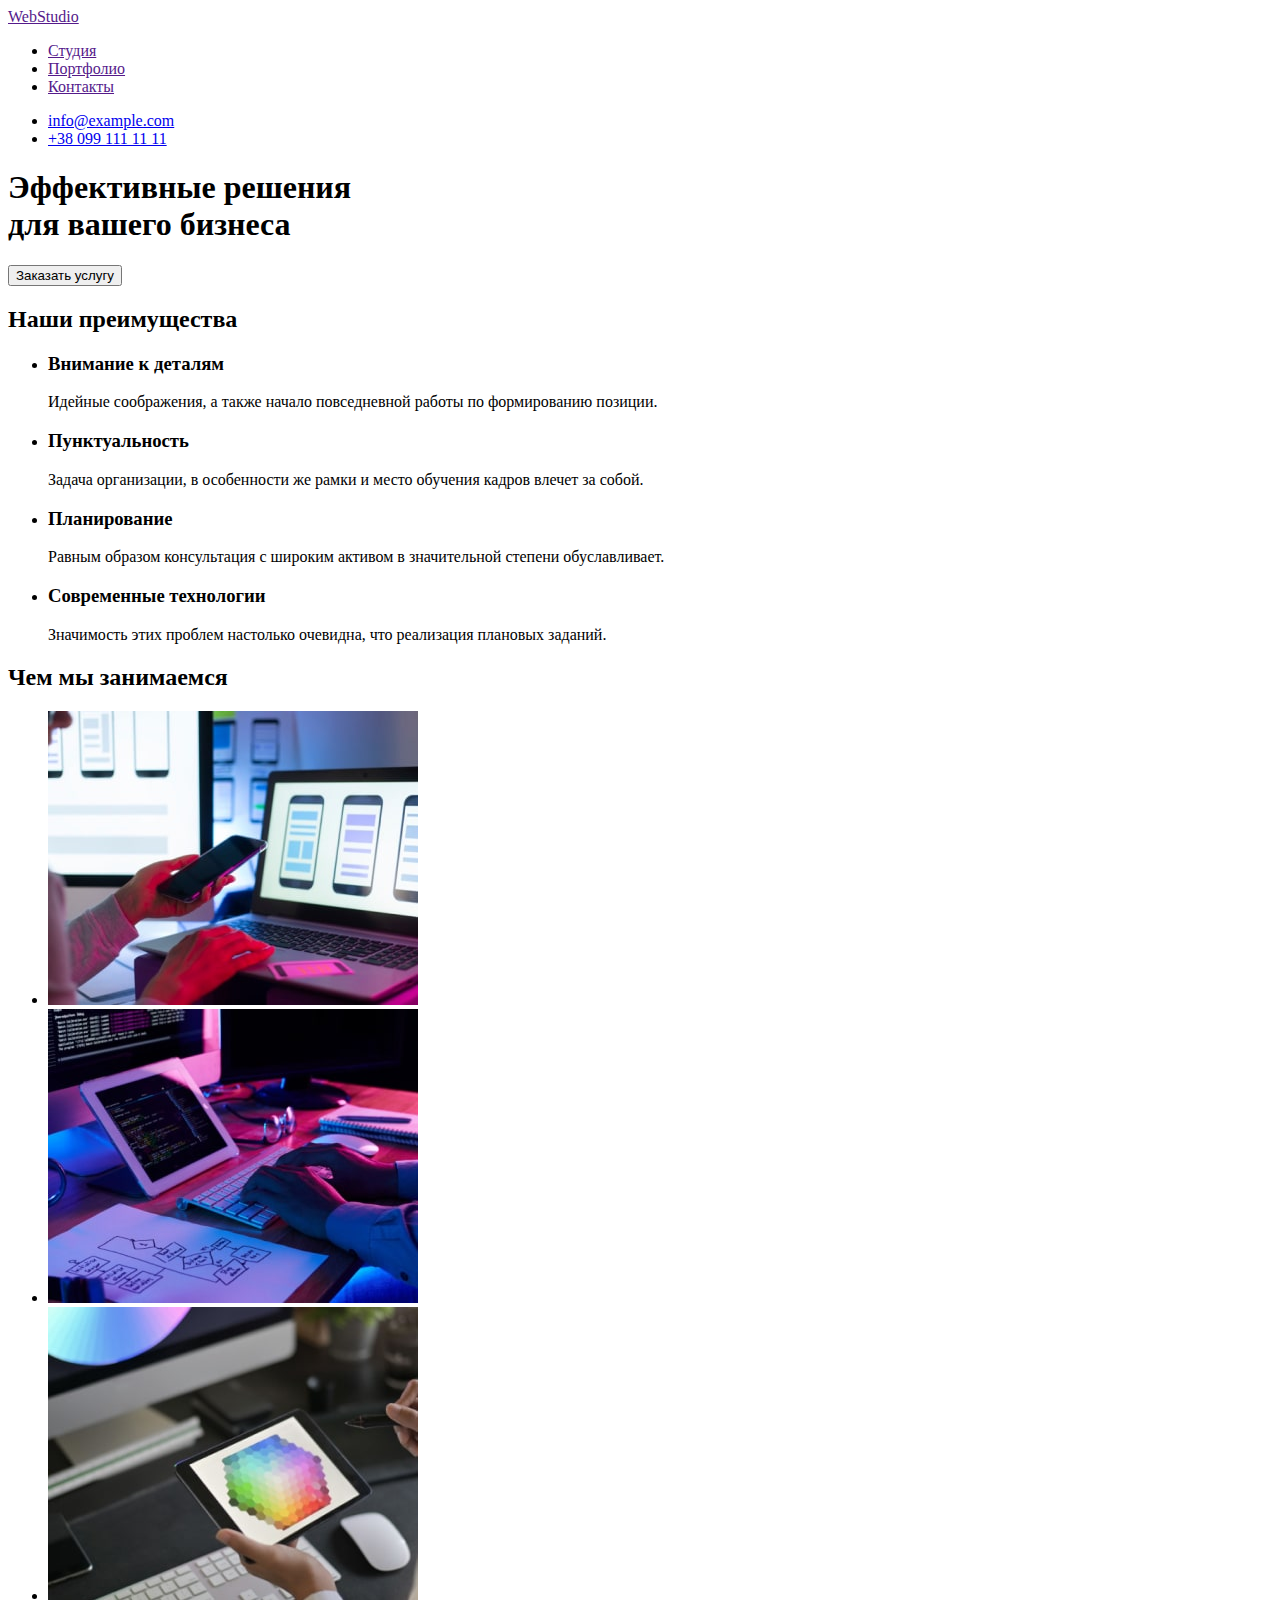
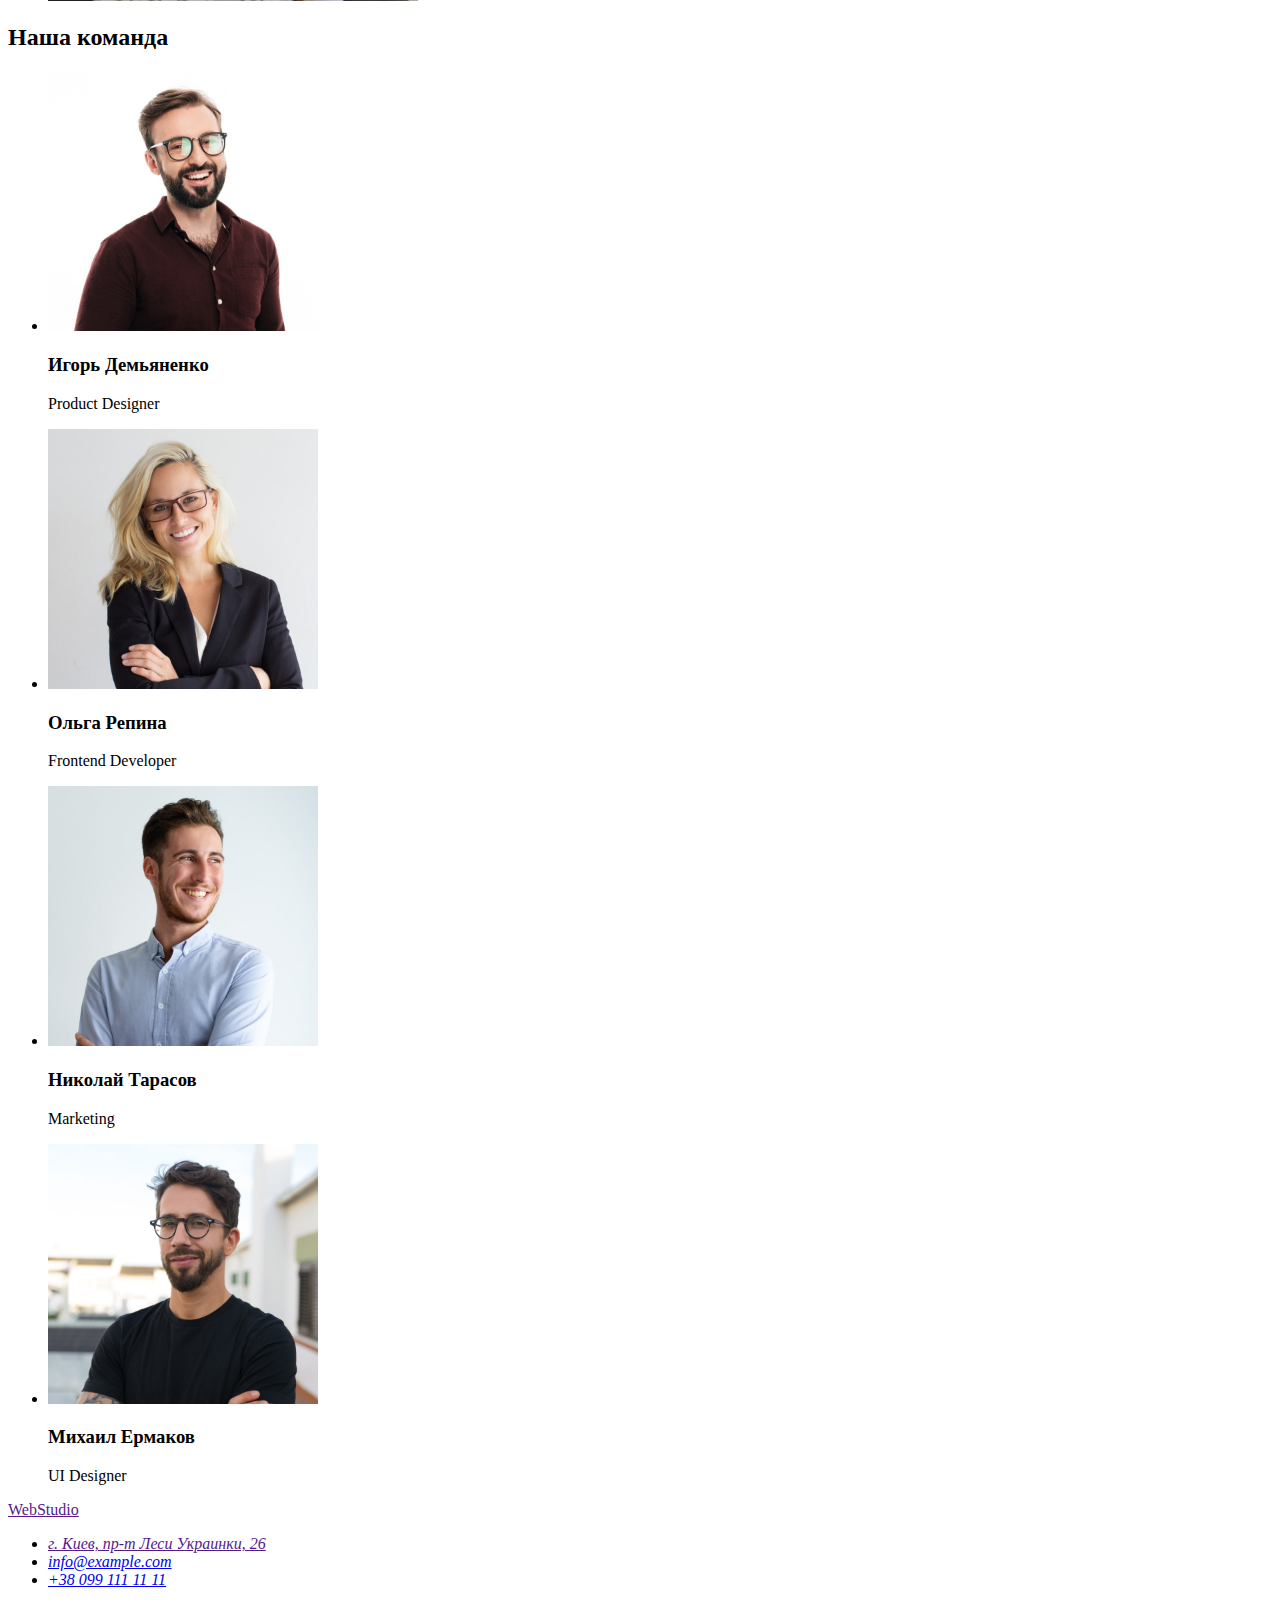
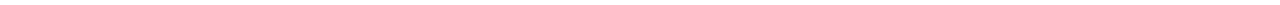
==== index.html @ 64283090 "add hw 01" ====
<!DOCTYPE html>
<html lang="ru">

<head>
    <meta charset="UTF-8">
    <meta http-equiv="X-UA-Compatible" content="IE=edge">
    <meta name="viewport" content="width=device-width, initial-scale=1.0">
    <title>Студия</title>
</head>

<body>

    <!---Header navigation-->

    <header>
        <nav>
            <a href="" lang="en">WebStudio</a>
            <ul>
                <li>
                    <a href="">Студия</a>
                </li>
                <li>
                    <a href="">Портфолио</a>
                </li>
                <li>
                    <a href="">Контакты</a>
                </li>
            </ul>
        </nav>
        <ul>
            <li>
                <a href="mailto:info@example.com">info@example.com</a>
            </li>
            <li>
                <a href="tel:+380991111111">+38 099 111 11 11</a>
            </li>
        </ul>
    </header>

    <!--Main section-->

    <main>

        <!---Banner-->

        <section>
            <h1>Эффективные решения <br /> для вашего бизнеса</h1>
            <button type="button">Заказать услугу</button>
        </section>

        <!---Our advantages-->

        <section>
            <h2>Наши преимущества</h2>
            <ul>
                <li>
                    <h3>Внимание к деталям</h3>
                    <p>Идейные соображения, а также начало повседневной работы по формированию позиции.</p>
                </li>
                <li>
                    <h3>Пунктуальность</h3>
                    <p>Задача организации, в особенности же рамки и место обучения кадров влечет за собой.</p>
                </li>
                <li>
                    <h3>Планирование</h3>
                    <p>Равным образом консультация с широким активом в значительной степени обуславливает.</p>
                </li>
                <li>
                    <h3>Современные технологии</h3>
                    <p>Значимость этих проблем настолько очевидна, что реализация плановых заданий.</p>
                </li>
            </ul>
        </section>

        <!---Our services-->

        <section>
            <h2>Чем мы занимаемся</h2>
            <ul>
                <li><img src="./images/img_2-min.jpg" alt="Адаптация сайта" width="370" height="294"></li>
                <li><img src="./images/img_1-min.jpg" alt="Создание сайта" width="370" height="294"></li>
                <li><img src="./images/img_3-min.jpg" alt="Создание дизайна" width="370" height="294"></li>
            </ul>
        </section>

        <!---Our team-->

        <section>
            <h2>Наша команда</h2>
            <ul>
                <li>
                    <img src="./images/Photo_1-min.jpg" alt="Дизайнер-Игорь Демьяненко" width="270" height="260">
                    <h3>Игорь Демьяненко</h3>
                    <p lang="en">Product Designer</p>
                </li>
                <li>
                    <img src="./images/Photo_2-min.jpg" alt="Разработчик-Ольга Репина" width="270" height="260">
                    <h3>Ольга Репина</h3>
                    <p lang="en">Frontend Developer</p>
                </li>
                <li>
                    <img src="./images/Photo_3-min.jpg" alt="Маркетолог-Николай Тарасов" width="270" height="260">
                    <h3>Николай Тарасов</h3>
                    <p lang="en">Marketing</p>
                </li>
                <li>
                    <img src="./images/Photo_4-min.jpg" alt="Дизайнер-Михаил Ермаков" width="270" height="260">
                    <h3>Михаил Ермаков</h3>
                    <p lang="en">UI Designer</p>
                </li>
            </ul>
        </section>
    </main>

    <!--Footer section-->

    <footer>
        <a href="" lang="en">WebStudio</a>
        <address> 
            <ul>
                <li><a href="">г. Киев, пр-т Леси Украинки, 26</a></li>
                <li><a href="mailto:info@example.com">info@example.com</a></li>
                <li><a href="tel:+380991111111">+38 099 111 11 11</a></li>
            </ul>
        </address>
    </footer>
</body>

</html>
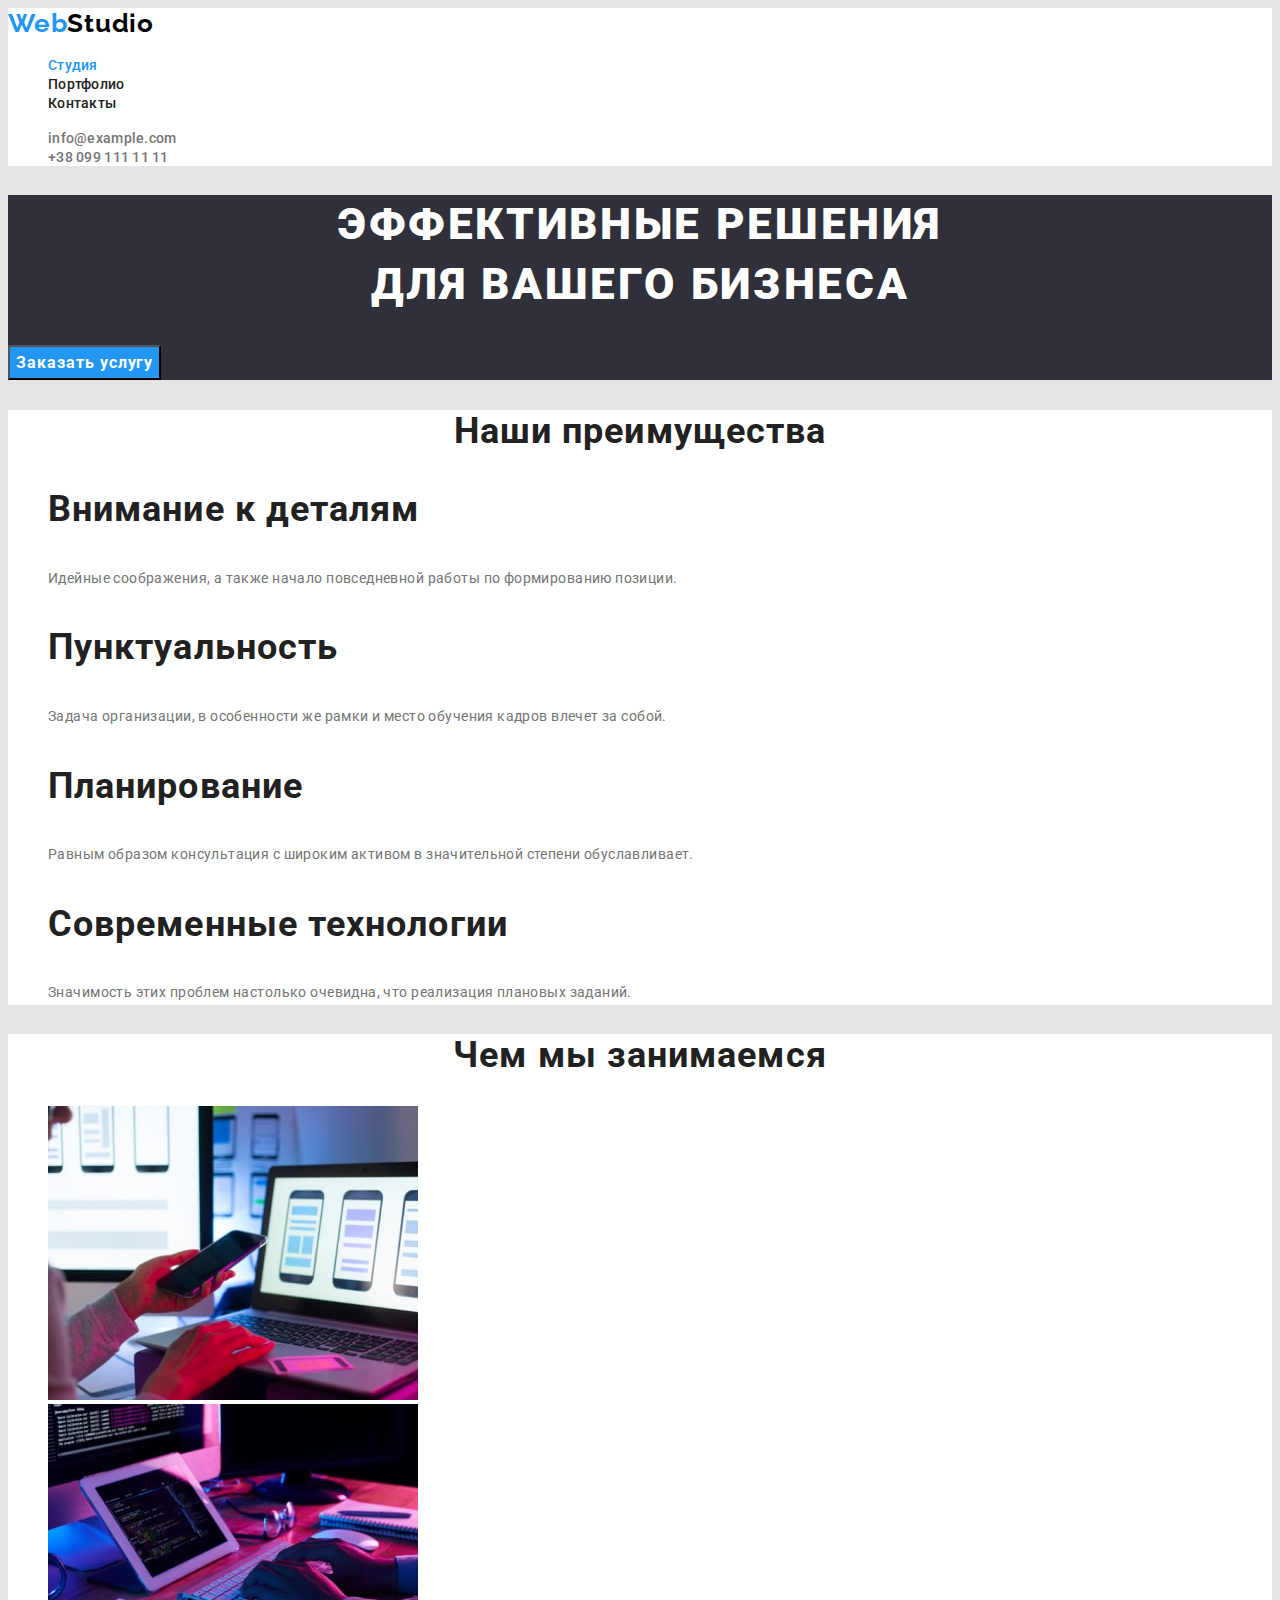
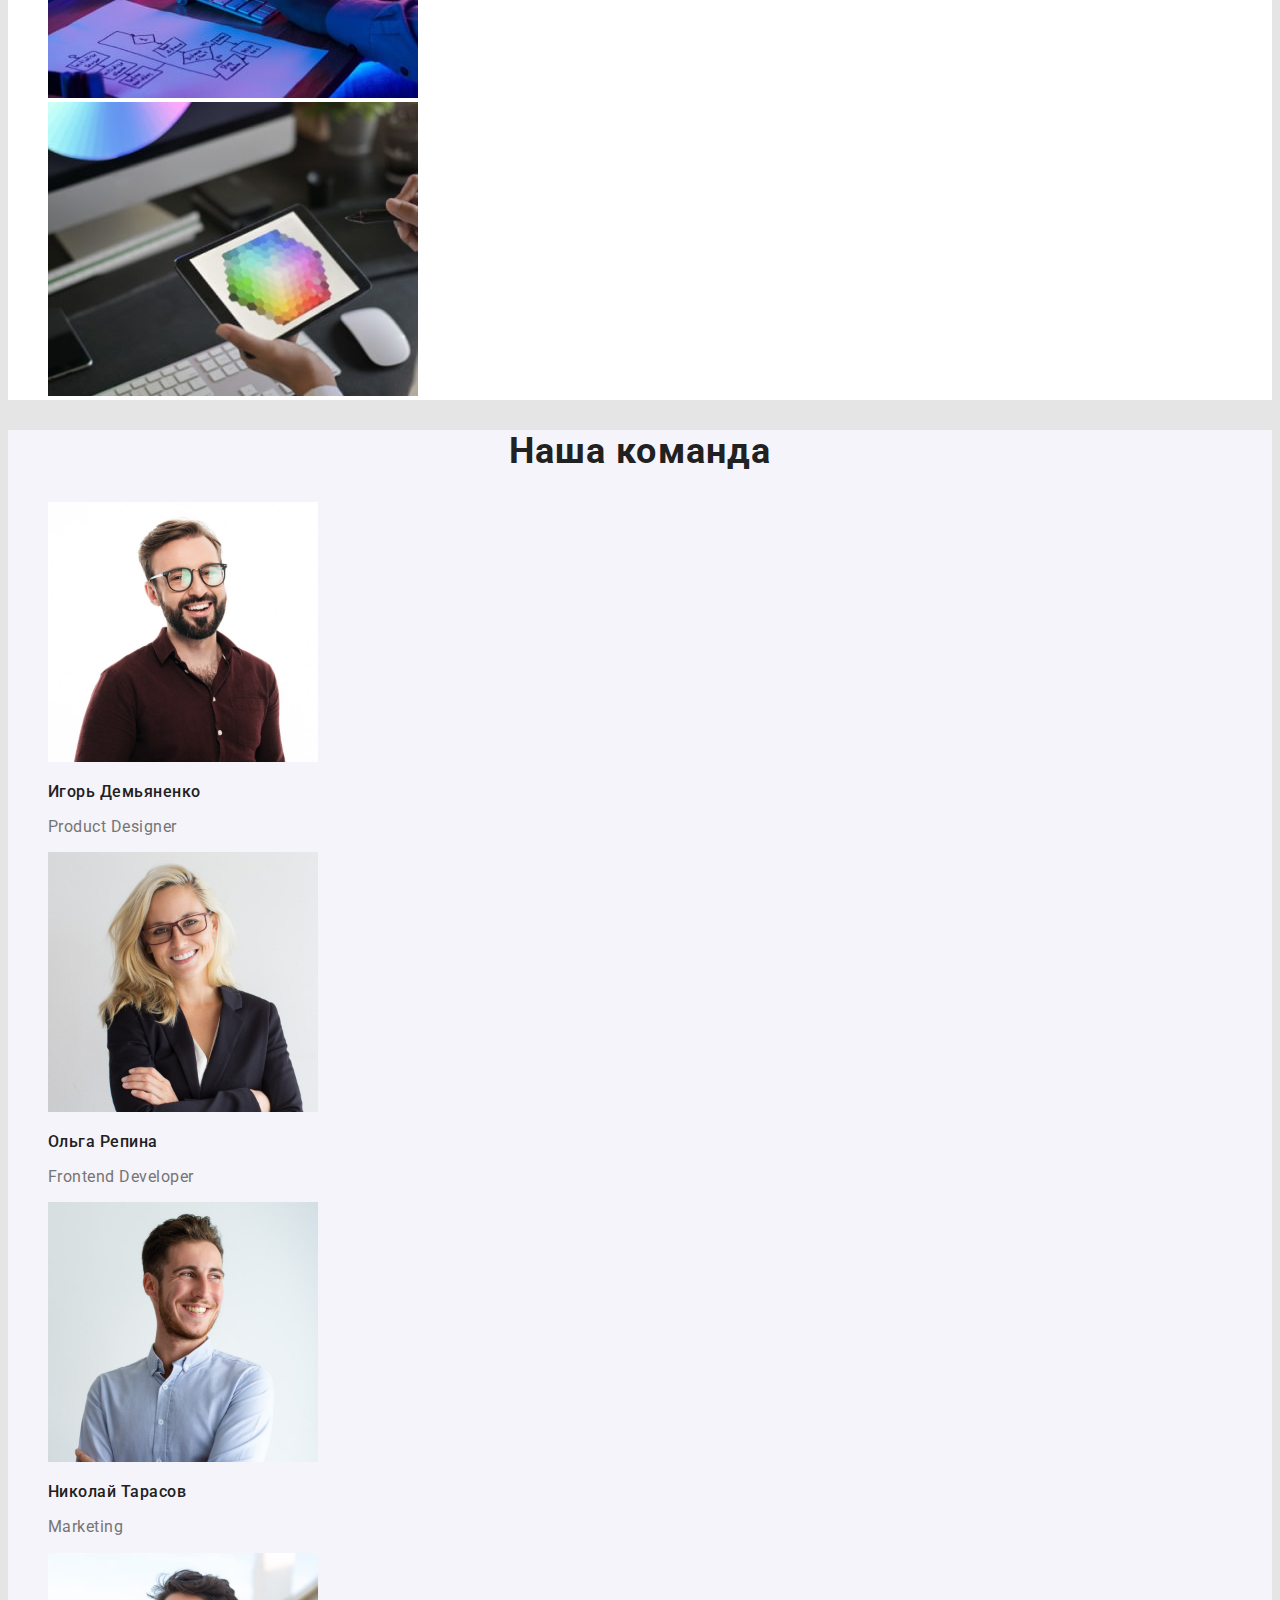
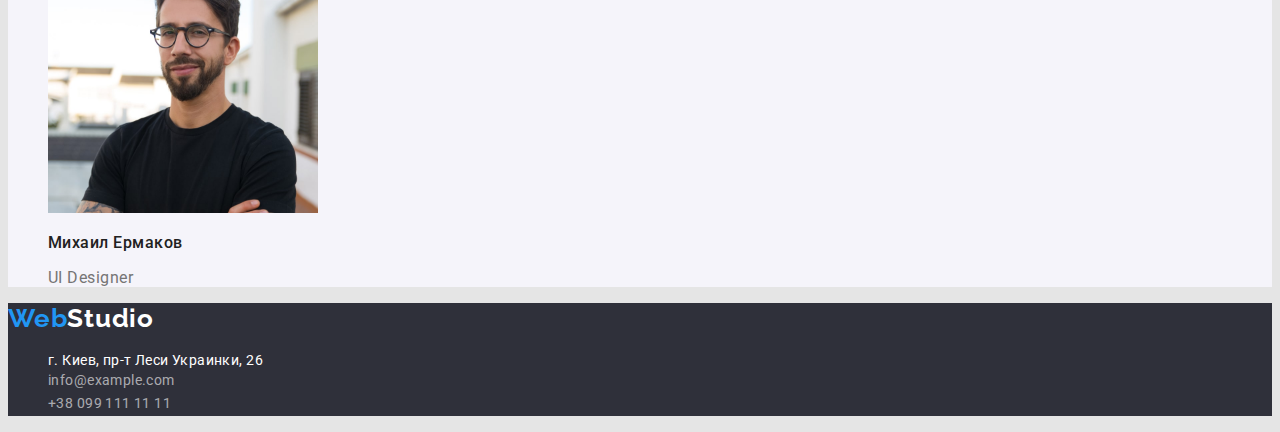
==== commit e9dab973: "add styles" ====
--- a/index.html
+++ b/index.html
@@ -5,34 +5,40 @@
     <meta charset="UTF-8">
     <meta http-equiv="X-UA-Compatible" content="IE=edge">
     <meta name="viewport" content="width=device-width, initial-scale=1.0">
+    <link rel="preconnect" href="https://fonts.googleapis.com">
+    <link rel="preconnect" href="https://fonts.gstatic.com" crossorigin>
+    <link href="https://fonts.googleapis.com/css2?family=Raleway:wght@700&family=Roboto:wght@400;500;700;900&display=swap"
+        rel="stylesheet">
     <title>Студия</title>
+    <link rel="stylesheet" href="./css/styles.css">
 </head>
 
 <body>
 
     <!---Header navigation-->
 
-    <header>
-        <nav>
-            <a href="" lang="en">WebStudio</a>
-            <ul>
-                <li>
-                    <a href="">Студия</a>
+    <header class="header">
+        <nav class="header-nav">
+            <a class="link header-logo" href="./index.html" lang="en" > 
+            <span class="logo-accent">Web</span>Studio</a>
+            <ul class="list header-list">
+                <li class="header-item">
+                    <a class="link header-link current" href="./index.html" rel="noreferrer">Студия</a>
                 </li>
-                <li>
-                    <a href="">Портфолио</a>
+                <li class="header-item">
+                    <a class="link header-link" href="./portfolio.html">Портфолио</a>
                 </li>
-                <li>
-                    <a href="">Контакты</a>
+                <li class="header-item">
+                    <a class="link header-link" href="">Контакты</a>
                 </li>
             </ul>
         </nav>
-        <ul>
-            <li>
-                <a href="mailto:info@example.com">info@example.com</a>
+        <ul class="list contact-list">
+            <li class="contact-item">
+                <a class="link contact-link" href="mailto:info@example.com">info@example.com</a>
             </li>
-            <li>
-                <a href="tel:+380991111111">+38 099 111 11 11</a>
+            <li class="contact-item">
+                <a class="link contact-link" href="tel:+380991111111">+38 099 111 11 11</a>
             </li>
         </ul>
     </header>
@@ -41,72 +47,72 @@
 
     <main>
 
-        <!---Banner-->
+        <!---Hero-->
 
-        <section>
-            <h1>Эффективные решения <br /> для вашего бизнеса</h1>
-            <button type="button">Заказать услугу</button>
+        <section class="hero">
+            <h1 class="hero-title">Эффективные решения <br /> для вашего бизнеса</h1>
+            <button class="hero-btn cursor" type="button">Заказать услугу</button>
         </section>
 
         <!---Our advantages-->
 
-        <section>
-            <h2>Наши преимущества</h2>
-            <ul>
+        <section class="advantages">
+            <h2 class="advantages-section-title">Наши преимущества</h2>
+            <ul class="list advantages-list">
                 <li>
-                    <h3>Внимание к деталям</h3>
-                    <p>Идейные соображения, а также начало повседневной работы по формированию позиции.</p>
+                    <h3 class="advantages-title">Внимание к деталям</h3>
+                    <p class="advantages-description">Идейные соображения, а также начало повседневной работы по формированию позиции.</p>
                 </li>
                 <li>
-                    <h3>Пунктуальность</h3>
-                    <p>Задача организации, в особенности же рамки и место обучения кадров влечет за собой.</p>
+                    <h3 class="advantages-title">Пунктуальность</h3>
+                    <p class="advantages-description">Задача организации, в особенности же рамки и место обучения кадров влечет за собой.</p>
                 </li>
                 <li>
-                    <h3>Планирование</h3>
-                    <p>Равным образом консультация с широким активом в значительной степени обуславливает.</p>
+                    <h3 class="advantages-title">Планирование</h3>
+                    <p class="advantages-description">Равным образом консультация с широким активом в значительной степени обуславливает.</p>
                 </li>
                 <li>
-                    <h3>Современные технологии</h3>
-                    <p>Значимость этих проблем настолько очевидна, что реализация плановых заданий.</p>
+                    <h3 class="advantages-title">Современные технологии</h3>
+                    <p class="advantages-description">Значимость этих проблем настолько очевидна, что реализация плановых заданий.</p>
                 </li>
             </ul>
         </section>
 
         <!---Our services-->
 
-        <section>
-            <h2>Чем мы занимаемся</h2>
-            <ul>
-                <li><img src="./images/img_2-min.jpg" alt="Адаптация сайта" width="370" height="294"></li>
-                <li><img src="./images/img_1-min.jpg" alt="Создание сайта" width="370" height="294"></li>
-                <li><img src="./images/img_3-min.jpg" alt="Создание дизайна" width="370" height="294"></li>
+        <section class="services">
+            <h2 class="services-section-title">Чем мы занимаемся</h2>
+            <ul class="list services-list">
+                <li class="services-item"><img src="./images/img_2-min.jpg" alt="Адаптация сайта" width="370" height="294"></li>
+                <li class="services-item"><img src="./images/img_1-min.jpg" alt="Создание сайта" width="370" height="294"></li>
+                <li class="services-item"><img src="./images/img_3-min.jpg" alt="Создание дизайна" width="370" height="294"></li>
             </ul>
         </section>
 
         <!---Our team-->
 
-        <section>
-            <h2>Наша команда</h2>
-            <ul>
-                <li>
+        <section class="team">
+            <h2 class="team-section-title">Наша команда</h2>
+            <ul class="list team-list">
+                <li class="team-item">
                     <img src="./images/Photo_1-min.jpg" alt="Дизайнер-Игорь Демьяненко" width="270" height="260">
-                    <h3>Игорь Демьяненко</h3>
-                    <p lang="en">Product Designer</p>
+                    <h3 class="team-title">Игорь Демьяненко</h3>
+                    <p class="team-name" lang="en">Product Designer</p>
                 </li>
-                <li>
+                <li class="team-item">
                     <img src="./images/Photo_2-min.jpg" alt="Разработчик-Ольга Репина" width="270" height="260">
-                    <h3>Ольга Репина</h3>
-                    <p lang="en">Frontend Developer</p>
+                    <h3 class="team-title">Ольга Репина</h3>
+                    <p class="team-name" lang="en">Frontend Developer</p>
                 </li>
-                <li>
+                <li class="team-item">
                     <img src="./images/Photo_3-min.jpg" alt="Маркетолог-Николай Тарасов" width="270" height="260">
-                    <h3>Николай Тарасов</h3>
-                    <p lang="en">Marketing</p>
+                    <h3 class="team-title">Николай Тарасов</h3>
+                    <p class="team-name" lang="en">Marketing</p>
                 </li>
-                <li>
+                <li class="team-item">
                     <img src="./images/Photo_4-min.jpg" alt="Дизайнер-Михаил Ермаков" width="270" height="260">
-                    <h3>Михаил Ермаков</h3>
-                    <p lang="en">UI Designer</p>
+                    <h3 class="team-title">Михаил Ермаков</h3>
+                    <p class="team-name" lang="en">UI Designer</p>
                 </li>
             </ul>
         </section>
@@ -114,13 +120,13 @@
 
     <!--Footer section-->
 
-    <footer>
-        <a href="" lang="en">WebStudio</a>
-        <address> 
-            <ul>
-                <li><a href="">г. Киев, пр-т Леси Украинки, 26</a></li>
-                <li><a href="mailto:info@example.com">info@example.com</a></li>
-                <li><a href="tel:+380991111111">+38 099 111 11 11</a></li>
+    <footer class="footer">
+        <a class="link footer-logo" href="./index.html" lang="en"> <span class="logo-accent">Web</span>Studio</a>
+        <address class="address"> 
+            <ul class="list address-list">
+                <li><a class="link address-link" href="">г. Киев, пр-т Леси Украинки, 26</a></li>
+                <li><a class="link mail-link" href="mailto:info@example.com">info@example.com</a></li>
+                <li><a class="link tel-link" href="tel:+380991111111">+38 099 111 11 11</a></li>
             </ul>
         </address>
     </footer>
--- a/css/styles.css
+++ b/css/styles.css
@@ -0,0 +1,243 @@
+:root {
+  --main-title-color: #212121;
+  --accent-title-color: #ffffff;
+  --main-text-color: #757575;
+  --second-text-color: #ffffff;
+  --accent-text-color: #2196f3;
+  --main-section-background-color: #ffffff;
+  --second-section-background-color: #f5f4fa;
+  --accent-section-background-color: #2f303a;
+  --main-btn-color: #ffffff;
+  --second-btn-color: #212121;
+  --main-btn-background-color: #2196f3;
+  --second-btn-background-color: #f5f4fa;
+}
+
+body {
+  font-family: Roboto, sans-serif;
+  color: #757575;
+  background-color: #e5e5e5;
+}
+
+.list {
+  list-style: none;
+}
+
+.link {
+  text-decoration: none;
+}
+.cursor {
+  cursor: pointer;
+}
+
+/*------------Header styles------------------*/
+
+.header-link.current {
+  color: var(--accent-text-color);
+}
+
+.header {
+  background-color: var(--main-section-background-color);
+}
+.header-logo {
+  font-family: Raleway;
+  font-weight: 700;
+  font-size: 26px;
+  line-height: 1.19;
+  letter-spacing: 0.03em;
+  color: #000000;
+}
+
+.logo-accent {
+  font-family: Raleway;
+  font-weight: 700;
+  font-size: 26px;
+  line-height: 1.19;
+  letter-spacing: 0.03em;
+  color: var(--accent-text-color);
+}
+
+.header-link {
+  font-weight: 500;
+  font-size: 14px;
+  line-height: 1.14;
+  letter-spacing: 0.02em;
+  color: var(--main-title-color);
+}
+
+.contact-link {
+  font-weight: 500;
+  font-size: 14px;
+  line-height: 1.14;
+  letter-spacing: 0.02em;
+  color: var(--main-text-color);
+}
+
+.contact-link:hover,
+:focus {
+  color: var(--accent-text-color);
+}
+
+/*------------Hero styles------------------*/
+
+.hero {
+  background-color: var(--accent-section-background-color);
+}
+
+.hero-title {
+  font-weight: 900;
+  font-size: 44px;
+  line-height: 1.36;
+  text-align: center;
+  letter-spacing: 0.06em;
+  text-transform: uppercase;
+  color: var(--accent-title-color);
+}
+
+.hero-btn {
+  background-color: var(--main-btn-background-color);
+  font-family: inherit;
+  font-weight: 700;
+  font-size: 16px;
+  line-height: 1.87;
+  letter-spacing: 0.06em;
+  color: var(--main-btn-color);
+}
+
+/*------------Advantages styles ------------------*/
+
+.advantages {
+  background-color: var(--main-section-background-color);
+}
+
+.advantages-section-title,
+.services-section-title,
+.team-section-title {
+  font-weight: 700;
+  font-size: 36px;
+  line-height: 1.17;
+  text-align: center;
+  letter-spacing: 0.03em;
+  color: var(--main-title-color);
+}
+
+.advantages-title {
+  font-weight: 700;
+  font-size: 36px;
+  line-height: 1.17;
+  letter-spacing: 0.03em;
+  color: var(--main-title-color);
+}
+
+.advantages-description {
+  font-size: 14px;
+  line-height: 1.71;
+  letter-spacing: 0.03em;
+}
+
+.services {
+  background-color: var(--main-section-background-color);
+}
+
+/*------------Team styles------------------*/
+
+.team {
+  background-color: var(--second-section-background-color);
+}
+.team-title {
+  font-weight: 500;
+  font-size: 16px;
+  line-height: 1.19;
+  letter-spacing: 0.03em;
+  color: var(--main-title-color);
+}
+
+.team-name {
+  font-size: 16px;
+  line-height: 1.19;
+  letter-spacing: 0.03em;
+}
+
+/*------------Footer styles------------------*/
+
+.footer {
+  background-color: var(--accent-section-background-color);
+}
+
+.footer-logo {
+  font-family: Raleway;
+  font-weight: 700;
+  font-size: 26px;
+  line-height: 1.19;
+  letter-spacing: 0.03em;
+  color: var(--second-text-color);
+}
+
+.address-link {
+  font-size: 14px;
+  font-style: normal;
+  line-height: 1.71px;
+  letter-spacing: 0.03em;
+  color: var(--second-text-color);
+}
+
+.mail-link,
+.tel-link {
+  font-style: normal;
+  font-size: 14px;
+  line-height: 1.71;
+  letter-spacing: 0.03em;
+  color: rgba(255, 255, 255, 0.6);
+}
+
+.mail-link:hover,
+:focus,
+.tel-link:hover,
+:focus {
+  color: var(--second-text-color);
+}
+
+/*------------Portfolio page styles------------------*/
+
+.portfolio {
+  background-color: var(--main-section-background-color);
+}
+
+.portfolio-section-title {
+  font-weight: 700;
+  font-size: 36px;
+  line-height: 1.17;
+  text-align: center;
+  letter-spacing: 0.03em;
+  color: var(--main-title-color);
+}
+.portfolio-nav-btn {
+  background-color: var(--second-btn-background-color);
+  font-family: inherit;
+  font-weight: 500;
+  font-size: 16px;
+  line-height: 1.62;
+  letter-spacing: 0.03em;
+  color: var(--second-btn-color);
+}
+
+.portfolio-nav-btn:hover,
+:focus {
+  background-color: var(--main-btn-background-color);
+  color: var(--main-btn-color);
+}
+
+.portfolio-title {
+  font-weight: 700;
+  font-size: 18px;
+  line-height: 2;
+  letter-spacing: 0.06em;
+  color: var(--main-title-color);
+}
+
+.portfolio-description {
+  font-size: 16px;
+  line-height: 1.87;
+  letter-spacing: 0.03em;
+  color: var(--main-text-color);
+}
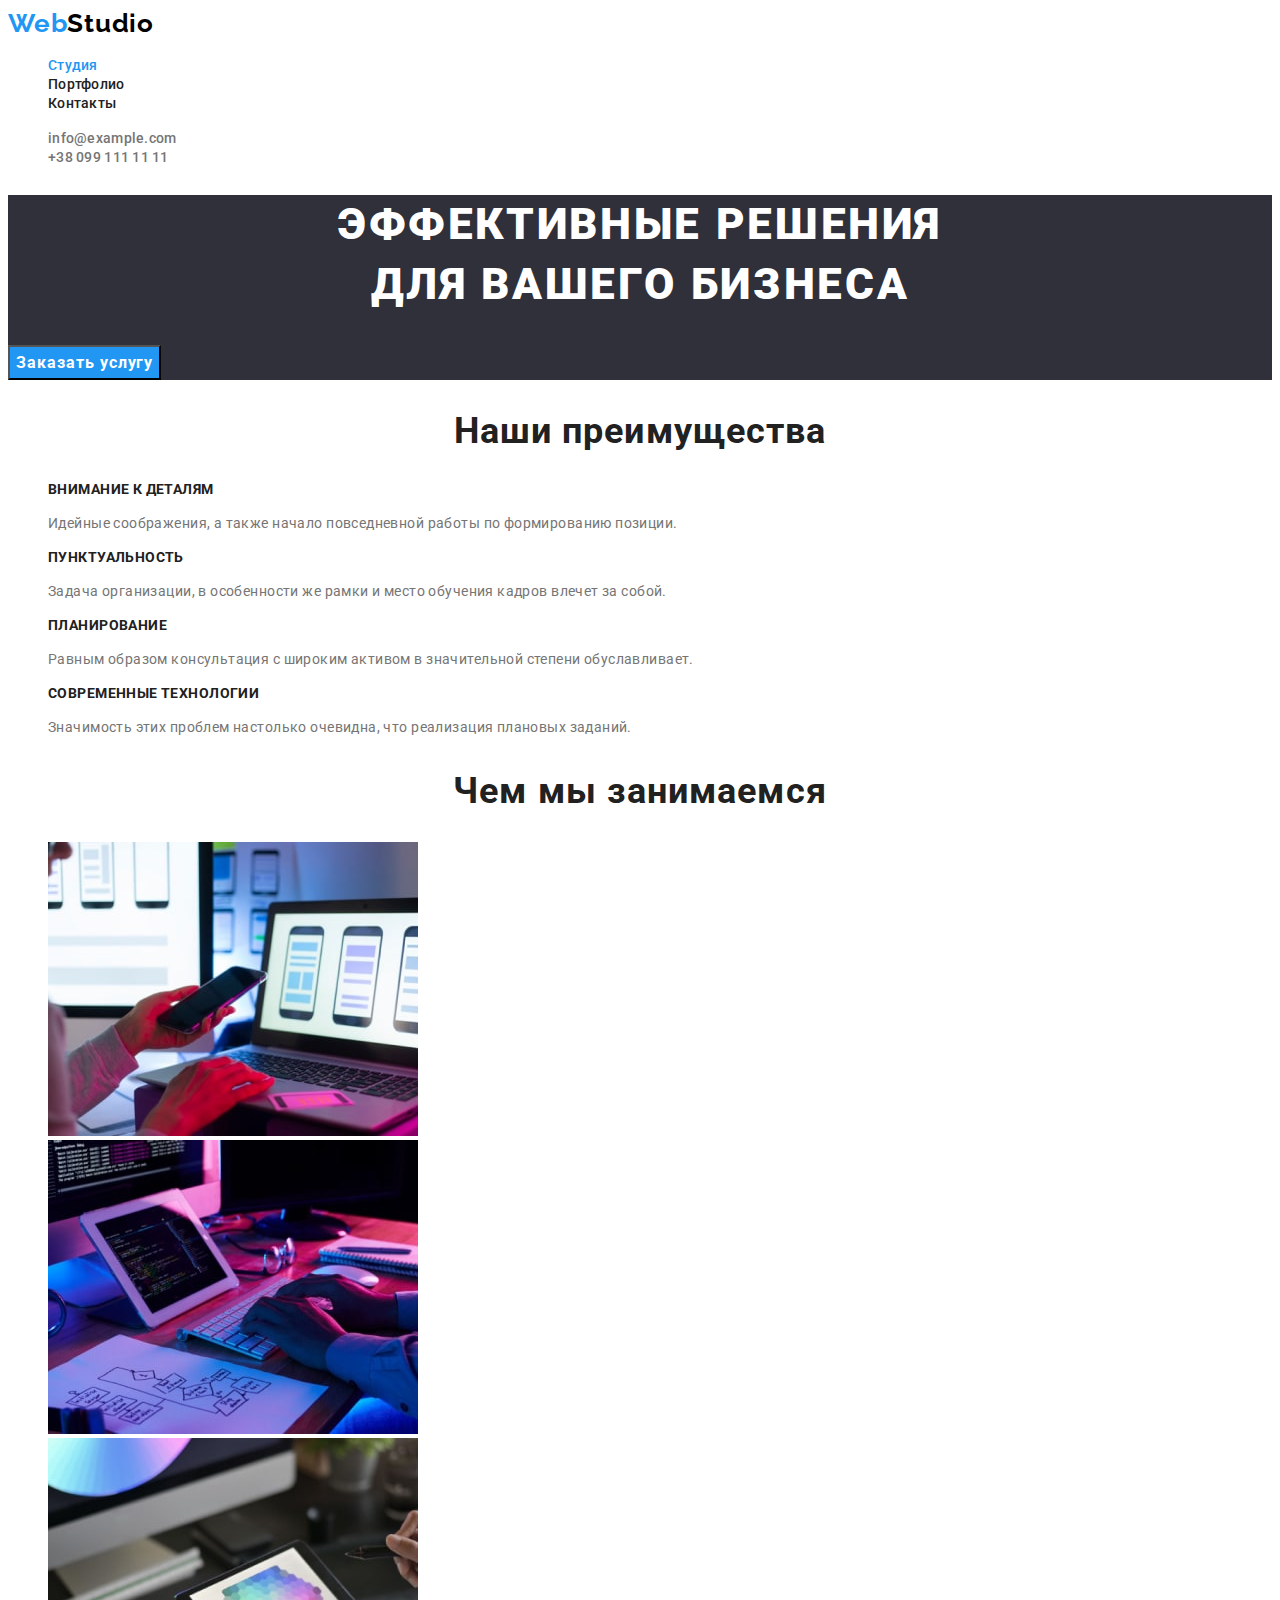
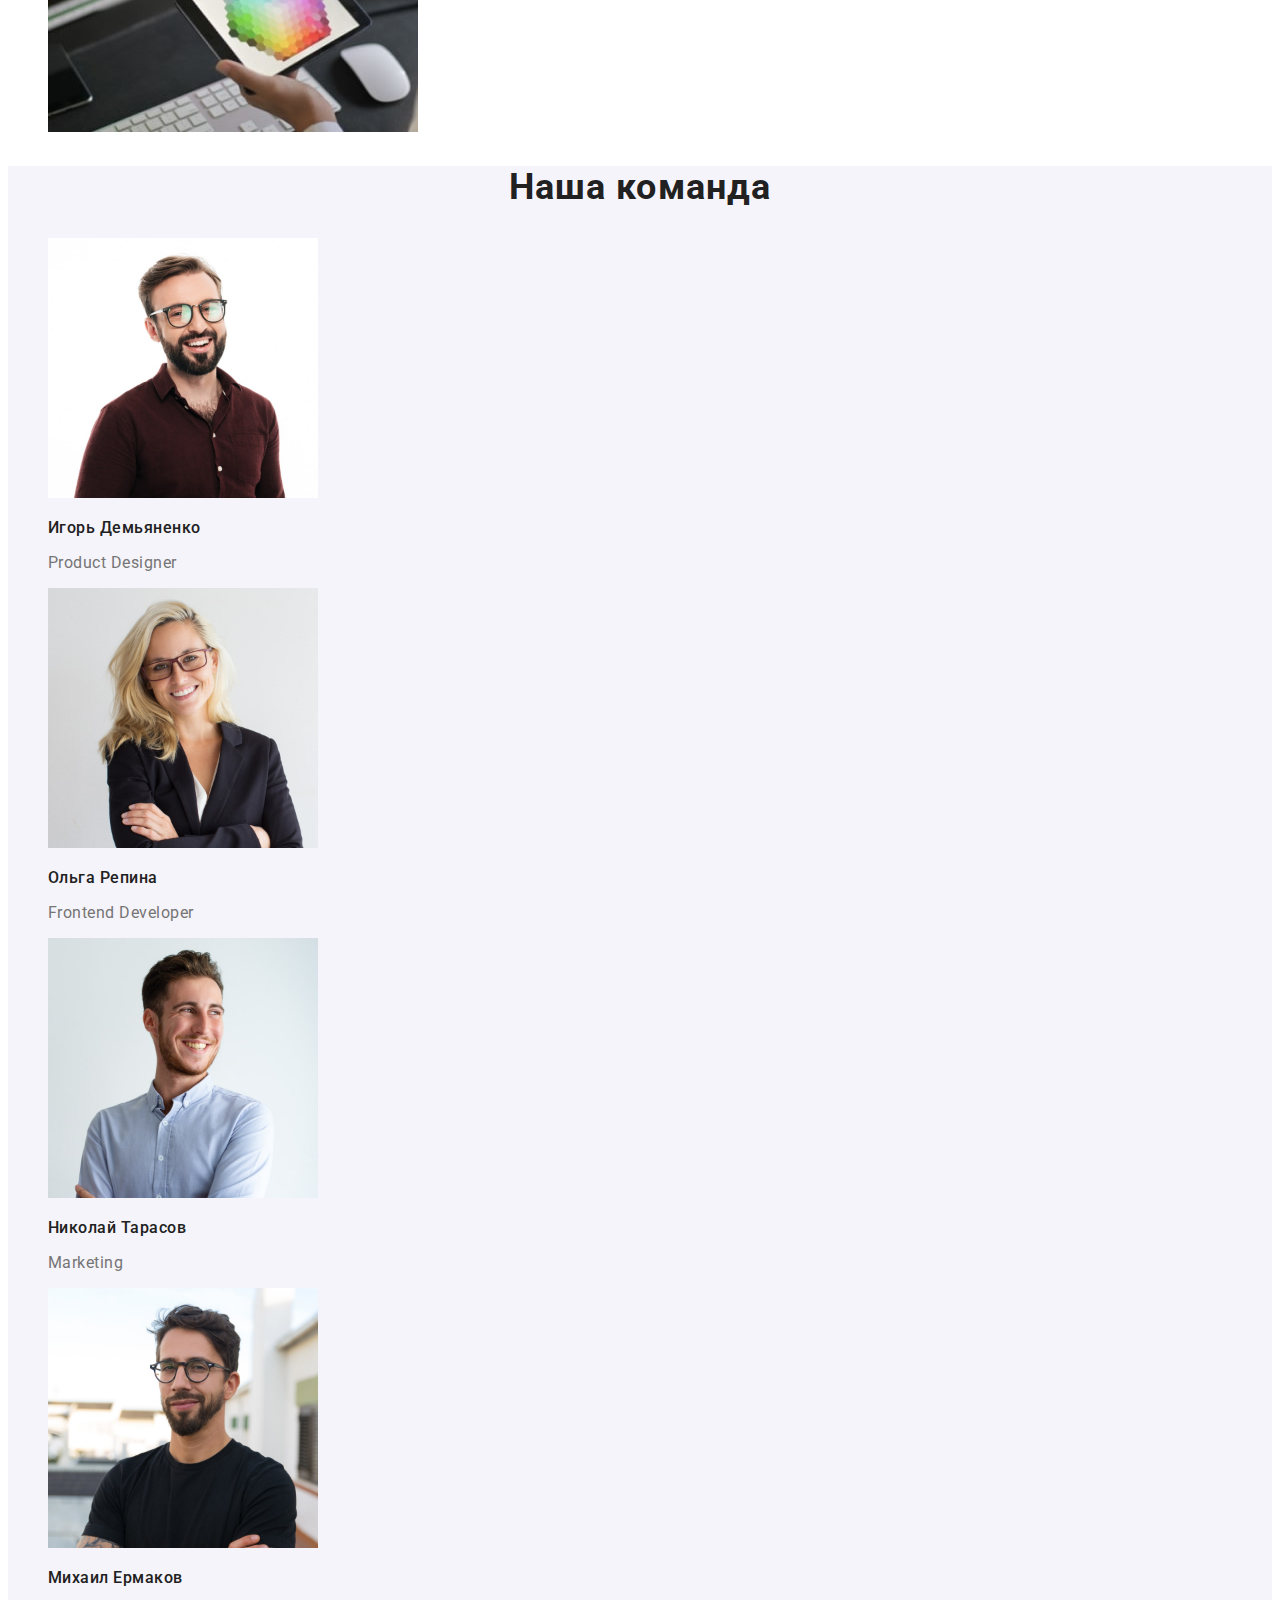
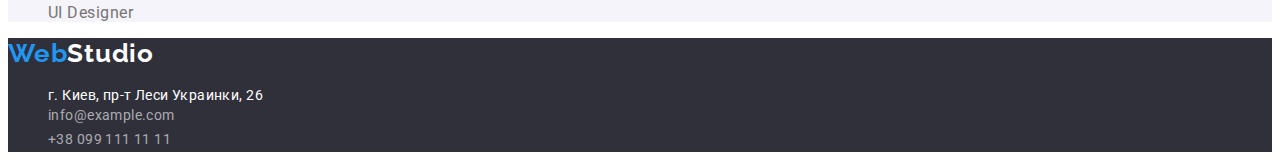
==== commit ad790c09: "bug fixes" ====
--- a/index.html
+++ b/index.html
@@ -51,7 +51,7 @@
 
         <section class="hero">
             <h1 class="hero-title">Эффективные решения <br /> для вашего бизнеса</h1>
-            <button class="hero-btn cursor" type="button">Заказать услугу</button>
+            <button class="hero-btn" type="button">Заказать услугу</button>
         </section>
 
         <!---Our advantages-->
--- a/css/styles.css
+++ b/css/styles.css
@@ -4,7 +4,6 @@
   --main-text-color: #757575;
   --second-text-color: #ffffff;
   --accent-text-color: #2196f3;
-  --main-section-background-color: #ffffff;
   --second-section-background-color: #f5f4fa;
   --accent-section-background-color: #2f303a;
   --main-btn-color: #ffffff;
@@ -16,7 +15,7 @@
 body {
   font-family: Roboto, sans-serif;
   color: #757575;
-  background-color: #e5e5e5;
+  background-color: #ffffff;
 }
 
 .list {
@@ -26,9 +25,6 @@
 .link {
   text-decoration: none;
 }
-.cursor {
-  cursor: pointer;
-}
 
 /*------------Header styles------------------*/
 
@@ -36,9 +32,6 @@
   color: var(--accent-text-color);
 }
 
-.header {
-  background-color: var(--main-section-background-color);
-}
 .header-logo {
   font-family: Raleway;
   font-weight: 700;
@@ -74,7 +67,9 @@
 }
 
 .contact-link:hover,
-:focus {
+.contact-link:focus,
+.header-link:hover,
+.header-link:focus {
   color: var(--accent-text-color);
 }
 
@@ -102,13 +97,10 @@
   line-height: 1.87;
   letter-spacing: 0.06em;
   color: var(--main-btn-color);
+  cursor: pointer;
 }
 
 /*------------Advantages styles ------------------*/
-
-.advantages {
-  background-color: var(--main-section-background-color);
-}
 
 .advantages-section-title,
 .services-section-title,
@@ -123,20 +115,17 @@
 
 .advantages-title {
   font-weight: 700;
-  font-size: 36px;
-  line-height: 1.17;
-  letter-spacing: 0.03em;
-  color: var(--main-title-color);
+  font-size: 14px;
+  line-height: 1.14;
+  letter-spacing: 0.03em;
+  color: var(--main-title-color);
+  text-transform: uppercase;
 }
 
 .advantages-description {
   font-size: 14px;
   line-height: 1.71;
   letter-spacing: 0.03em;
-}
-
-.services {
-  background-color: var(--main-section-background-color);
 }
 
 /*------------Team styles------------------*/
@@ -191,17 +180,13 @@
 }
 
 .mail-link:hover,
-:focus,
+.mail-link:focus,
 .tel-link:hover,
-:focus {
+.tel-link:focus {
   color: var(--second-text-color);
 }
 
 /*------------Portfolio page styles------------------*/
-
-.portfolio {
-  background-color: var(--main-section-background-color);
-}
 
 .portfolio-section-title {
   font-weight: 700;
@@ -219,10 +204,11 @@
   line-height: 1.62;
   letter-spacing: 0.03em;
   color: var(--second-btn-color);
+  cursor: pointer;
 }
 
 .portfolio-nav-btn:hover,
-:focus {
+.portfolio-nav-btn:focus {
   background-color: var(--main-btn-background-color);
   color: var(--main-btn-color);
 }
